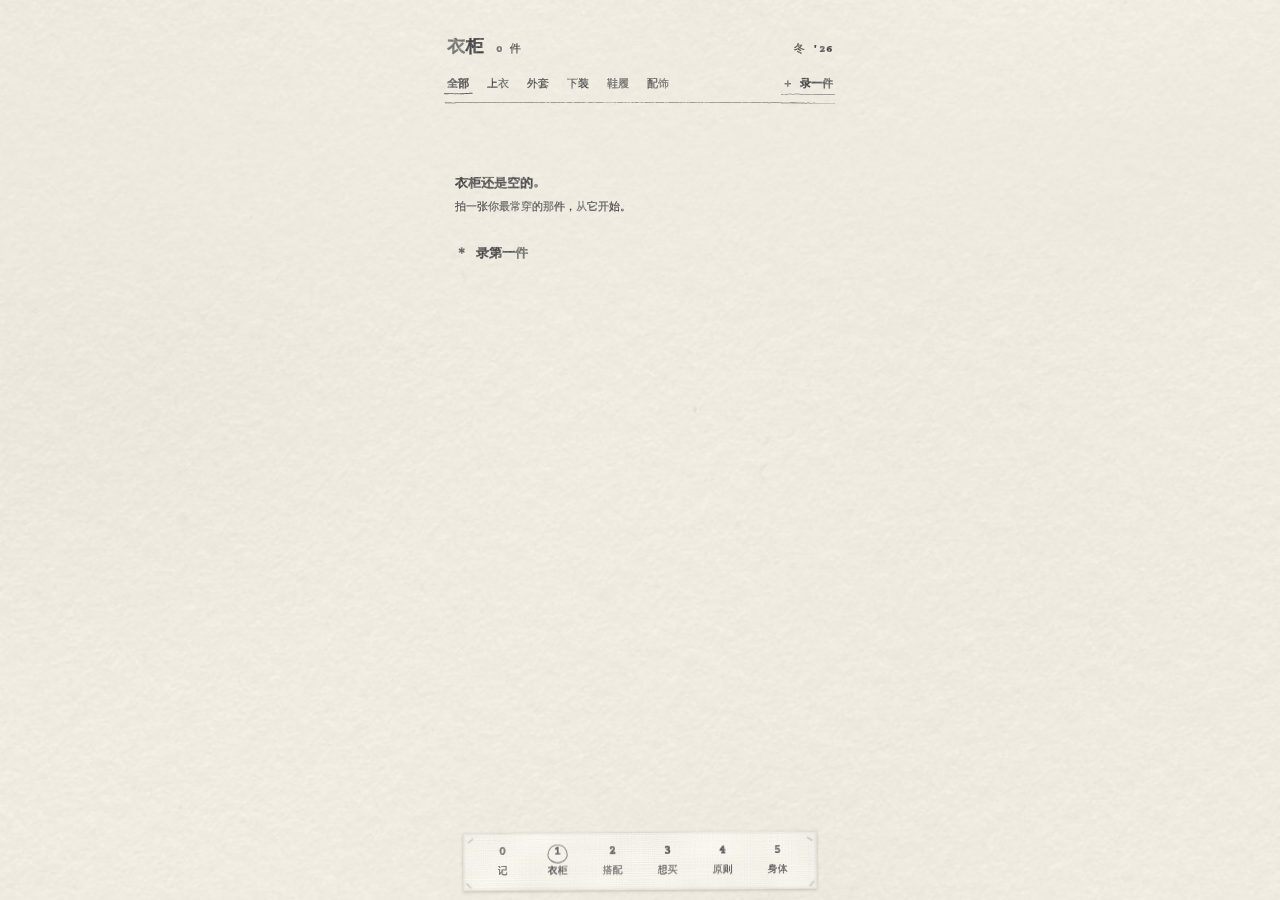
==== index.html @ f730901e "Publish the wardrobe app Static web files from playlist-covers/app/www. Records are stored only on t" ====
<!doctype html>
<html lang="zh-CN">
<head>
<meta charset="utf-8">
<meta name="viewport" content="width=device-width, initial-scale=1, viewport-fit=cover">
<meta name="apple-mobile-web-app-capable" content="yes">
<meta name="mobile-web-app-capable" content="yes">
<meta name="apple-mobile-web-app-status-bar-style" content="default">
<meta name="apple-mobile-web-app-title" content="衣柜">
<meta name="theme-color" content="#efebe1">
<meta name="format-detection" content="telephone=no">
<title>衣柜</title>
<link rel="manifest" href="manifest.webmanifest">
<link rel="apple-touch-icon" href="icons/icon-180.png">
<link rel="icon" href="icons/icon-192.png">
<link rel="preload" href="fonts/CourierPrime-Bold.ttf" as="font" type="font/ttf" crossorigin>
<link rel="stylesheet" href="css/app.css">
</head>
<body>
<main id="view"></main>
<script type="module" src="js/app.js"></script>
</body>
</html>
---- css/app.css ----
/* 一张米白的稿纸：字是打字机打的，线是签字笔画的，按钮是撕下来的布带，导航是一枚缝上去的布标。 */
@font-face { font-family: "Courier Prime"; src: url(../fonts/CourierPrime-Bold.ttf) format("truetype"); font-weight: 600 900; unicode-range: U+0000-02FF, U+2000-206F, U+20A0-20CF; font-display: block; }
@font-face { font-family: "Courier Prime"; src: url(../fonts/CourierPrime-Regular.ttf) format("truetype"); font-weight: 100 500; unicode-range: U+0000-02FF, U+2000-206F, U+20A0-20CF; font-display: block; }

:root {
  --ink: rgb(40, 39, 44);
  --ink-soft: rgba(40, 39, 44, 0.55);
  --paper: rgb(239, 235, 225);
  --font: "Courier Prime", "PingFang SC", "Hiragino Sans GB", "Noto Sans SC", "WenQuanYi Zen Hei", sans-serif;
  --gut: 22px;
  color-scheme: light;
}
* { box-sizing: border-box; -webkit-tap-highlight-color: transparent; }
html, body { margin: 0; min-height: 100%; }
body {
  background: var(--paper) url(../assets/paper.jpg) 0 0 / 100% auto repeat-y;
  font-family: var(--font); font-weight: 600; font-size: 11px; color: var(--ink);
  -webkit-font-smoothing: antialiased; -webkit-text-size-adjust: 100%;
  overflow-x: hidden; overscroll-behavior-y: none;
}
button, input, textarea, select { font: inherit; color: inherit; }
button { background: none; border: 0; padding: 0; cursor: pointer; }
a { color: inherit; text-decoration: none; }

/* ------------------------------------------------------------ 打字 */
.ty i {
  font-style: normal; position: relative; top: var(--y, 0);
  background: url(../assets/ink.png) var(--bx, 0) var(--by, 0) / 128px;
  -webkit-background-clip: text; background-clip: text; color: transparent;
  -webkit-text-stroke: 0.2px rgba(34, 32, 38, 0.28);
  opacity: var(--o, 1);
}
.ty.light i { background-image: url(../assets/ink_light.png); -webkit-text-stroke: 0.2px rgba(240, 236, 224, 0.35); }
.ty.b { font-weight: 800; }
.ty.soft { opacity: 0.62; }
.s { font-size: 9.5px; } .m { font-size: 11px; } .l { font-size: 13px; } .xl { font-size: 18px; letter-spacing: 0.02em; }

/* ------------------------------------------------------------ 页面 */
#view { position: relative; }
.page {
  position: relative; max-width: 430px; margin: 0 auto;
  padding: calc(env(safe-area-inset-top) + 28px) var(--gut) calc(env(safe-area-inset-bottom) + 118px);
  min-height: 100vh; animation: in 0.28s ease-out both;
}
.page.detail { padding-bottom: calc(env(safe-area-inset-bottom) + 40px); }
@keyframes in { from { opacity: 0; transform: translateY(4px); } to { opacity: 1; transform: none; } }
canvas.ink { position: absolute; pointer-events: none; mix-blend-mode: multiply; z-index: 3; }
.rel { position: relative; }

.head { display: flex; align-items: baseline; gap: 12px; margin: 6px 0 10px; }
.head .grow { flex: 1; }
.back { display: inline-flex; align-items: center; gap: 6px; padding: 6px 8px 6px 0; }
.back svg { width: 9px; height: 14px; }

.cats { display: flex; flex-wrap: wrap; gap: 4px 18px; margin: 12px 0 14px; position: relative; }
.cats button { padding: 6px 0; }
.hr { height: 1px; margin: 6px 0; }

/* ------------------------------------------------------------ 衣柜 */
.grid { display: grid; grid-template-columns: 1fr 1fr; column-gap: 8px; row-gap: 22px; margin-top: 16px; }
.card { display: block; position: relative; }
.card .fig { height: 172px; position: relative; display: flex; align-items: center; justify-content: center; }
.card .cap { display: grid; grid-template-columns: 1fr auto; align-items: start; gap: 4px; padding: 6px 4px 0 6px; }
.card .cap .t1 { display: block; line-height: 1.5; }
.card .cap .t2 { display: block; line-height: 1.5; }
.empty { padding: 60px 8px; text-align: left; line-height: 2; }

/* ------------------------------------------------------------ 实物 */
.print { display: inline-block; background: #f6f4ee; padding: 5px 5px 14px; transform: rotate(var(--rot, 0)); box-shadow: 0.6px 1.2px 2.4px rgba(120, 108, 88, 0.32), 0 0 0.5px rgba(0, 0, 0, 0.15); max-width: 100%; max-height: 100%; }
.print img { display: block; max-width: 100%; max-height: 100%; object-fit: contain; filter: saturate(0.92) contrast(0.97); }
.fig .print { max-height: 100%; }
.fig .print img { max-height: 150px; }

.sw { position: relative; display: inline-block; transform: rotate(var(--rot)); filter: drop-shadow(0.9px 1.4px 1.2px rgba(120, 108, 88, 0.35)); flex: none; }
.sw .cloth { position: absolute; inset: 0; background-size: 90px; background-blend-mode: overlay; -webkit-mask-size: 100% 100%; mask-size: 100% 100%; }
.fab-knit { background-image: url(../assets/fab_knit.png); }
.fab-linen { background-image: url(../assets/fab_linen.png); }
.fab-poplin { background-image: url(../assets/fab_poplin.png); }
.fab-jersey { background-image: url(../assets/fab_jersey.png); }
.fray-0 { -webkit-mask-image: url(../assets/fray_0.png); mask-image: url(../assets/fray_0.png); }
.fray-1 { -webkit-mask-image: url(../assets/fray_1.png); mask-image: url(../assets/fray_1.png); }
.fray-2 { -webkit-mask-image: url(../assets/fray_2.png); mask-image: url(../assets/fray_2.png); }
.thread { position: absolute; width: 9px; height: 4px; background: url(../assets/thread.png) 0 0 / 100% 100%; }

.label {
  position: relative; background: #f6f2e6 url(../assets/poplin.jpg) 0 0 / 160px;
  padding: 22px 20px 18px; line-height: 2.05;
  box-shadow: 0.8px 1.2px 2.2px rgba(140, 128, 108, 0.30), inset 0 0 4px rgba(150, 130, 90, 0.10);
  transform: rotate(var(--rot, -0.5deg));
}
.label::after { content: ""; position: absolute; inset: 4px; border: 4.4px solid transparent; border-image: url(../assets/stitch.png) 13 round; pointer-events: none; }
.label .gap { height: 0.9em; }
.label .row { position: relative; z-index: 1; }

.tapes { display: grid; grid-template-columns: 1fr 1fr; gap: 18px; margin: 28px 0 0; }
.tape {
  height: 50px; background: center / 100% 100% no-repeat; transform: rotate(var(--rot, 0));
  filter: drop-shadow(0.6px 1.5px 1.4px rgba(120, 108, 88, 0.36)); font-size: 15px; display: flex; align-items: center; justify-content: center;
  transition: transform 0.12s ease;
}
.tape:active { transform: rotate(var(--rot, 0)) scale(0.97); }
.tape .ty { font-weight: 800; letter-spacing: 0.04em; }

.nav {
  position: fixed; z-index: 20; left: 50%; bottom: calc(env(safe-area-inset-bottom) + 10px); transform: translateX(-50%) rotate(-0.4deg);
  width: min(354px, calc(100% - 36px)); height: 58px; background: url(../assets/nav.png) center / 100% 100% no-repeat;
  filter: drop-shadow(0.6px 1px 1.6px rgba(120, 108, 88, 0.35)); display: grid; grid-template-columns: repeat(6, 1fr); padding: 0 12px;
}
.nav a { display: flex; flex-direction: column; align-items: center; justify-content: center; gap: 5px; position: relative; }
.nav a .n { font-size: 12px; }
.nav a .w { font-size: 10px; }

/* ------------------------------------------------------------ 单品 */
.sheetframe { position: relative; margin: 14px 2px 0; padding: 22px 18px 18px; min-height: 540px; }
.sheetframe .title { display: inline-block; margin: 6px 0 6px; }
.props { margin: 10px 0 0 22px; line-height: 1.75; }
.itemfig { display: flex; justify-content: center; align-items: center; height: 330px; margin: 18px 0 8px; position: relative; }
.itemfig .print img { max-height: 300px; }
.sheetframe .top { display: flex; gap: 10px; align-items: flex-start; }
.sheetframe .tl { flex: 1; min-width: 0; }
.item-label { flex: none; width: 172px; margin: -40px -30px 0 0; padding: 18px 16px 14px; line-height: 1.85; font-size: 9.5px; z-index: 4; --rot: -0.8deg; }
.foot { display: flex; align-items: flex-end; justify-content: space-between; margin-top: 10px; }
.seasonbox { padding: 6px 10px; }

.table { display: grid; grid-template-columns: 56px repeat(4, 1fr); row-gap: 10px; margin: 12px 0; align-items: baseline; }
.table .c { text-align: left; }
.dates { display: grid; grid-template-columns: repeat(5, 1fr); gap: 12px 6px; margin: 14px 0; }
.dates button { text-align: left; padding: 2px 0; }

/* ------------------------------------------------------------ 表单 */
.form .row { display: grid; grid-template-columns: 52px 1fr; align-items: center; min-height: 40px; position: relative; padding: 4px 0; }
.opts { display: flex; flex-wrap: wrap; gap: 2px 8px; }
.opt { padding: 8px 6px; position: relative; min-width: 28px; }
.field { width: 100%; background: transparent; border: 0; border-bottom: 0.6px solid rgba(40, 39, 44, 0.32); padding: 8px 0 6px; font-size: 13px; font-weight: 600; outline: none; border-radius: 0; }
.field::placeholder { color: rgba(40, 39, 44, 0.32); }
textarea.field { resize: none; min-height: 96px; line-height: 1.8; font-size: 13px; }
.chips { display: flex; flex-wrap: wrap; gap: 14px 14px; align-items: center; padding: 6px 0; }
.chip { display: inline-flex; flex-direction: column; align-items: center; gap: 4px; position: relative; padding: 2px; }
.more { margin: 16px 0 4px; display: inline-block; padding: 8px 0; }
.hide { display: none !important; }
.preview { position: relative; height: 300px; margin: 8px 2px 16px; padding: 22px 18px; display: flex; flex-direction: column; }
.preview .fig { flex: 1; display: flex; align-items: center; justify-content: center; position: relative; }
.preview .fig .print img { max-height: 210px; }
.linkrow { display: flex; gap: 22px; align-items: center; }
.linkrow button, .linkrow label { padding: 8px 0; }
input[type=file] { display: none; }
.picker { display: grid; grid-template-columns: repeat(4, 1fr); gap: 10px 6px; margin: 10px 0; }
.picker button { position: relative; height: 92px; display: flex; flex-direction: column; align-items: center; justify-content: flex-end; }
.picker .fig { position: absolute; inset: 0 0 18px; }
.picker .fig .print img { max-height: 64px; }

/* ------------------------------------------------------------ 记 / 搭配 / 想买 / 原则 / 身体 */
.entry { display: grid; grid-template-columns: 64px 1fr 30px; gap: 0 4px; padding: 14px 0 16px; position: relative; }
.entry .txt { line-height: 1.75; font-size: 11.5px; }
.entry .ref { margin-top: 4px; display: inline-block; }
.entry .mark { text-align: center; padding-top: 1px; }
.track { padding: 14px 0 18px; position: relative; display: block; }
.track .top { display: grid; grid-template-columns: 34px 1fr auto; align-items: baseline; }
.thumbs { display: flex; align-items: flex-end; gap: 12px; margin: 10px 0 0 34px; flex-wrap: wrap; }
.thumb { display: flex; flex-direction: column; align-items: center; gap: 4px; }
.thumb .fig { width: 54px; height: 64px; position: relative; display: flex; align-items: center; justify-content: center; }
.thumb .fig .print { padding: 2px 2px 6px; } .thumb .fig .print img { max-height: 52px; }
.wish { padding: 14px 0 16px; position: relative; display: block; }
.wish .top { display: flex; justify-content: space-between; align-items: baseline; }
.ruleset { display: flex; align-items: center; gap: 2px; margin: 10px 0 6px; flex-wrap: wrap; }
.ruleset .n { width: 24px; text-align: center; padding: 6px 0; position: relative; }
.stamp { position: absolute; right: 6px; bottom: 16px; padding: 6px 10px; }
.rules-label { margin: 18px 6px 0; padding: 26px 24px 20px; font-size: 12.5px; line-height: 2.2; }
.how { display: grid; grid-template-columns: 30px 1fr auto; gap: 4px; padding: 10px 0; align-items: start; }
.how .old { margin-top: 2px; }
.stock { position: relative; height: 380px; margin-top: 8px; }
.stock .note { position: absolute; left: 172px; right: 0; line-height: 1.7; }
.colors { display: flex; gap: 16px; flex-wrap: wrap; align-items: flex-start; }

.toast { position: fixed; left: 50%; top: calc(env(safe-area-inset-top) + 18px); transform: translate(-50%, -8px) rotate(-1deg); opacity: 0; transition: 0.25s; z-index: 50; background: #f6f2e6 url(../assets/poplin.jpg) 0 0/160px; padding: 10px 16px; box-shadow: 0.8px 1.4px 3px rgba(120, 108, 88, 0.35); font-size: 12px; }
.toast.on { opacity: 1; transform: translate(-50%, 0) rotate(-1deg); }
.modal { position: fixed; inset: 0; z-index: 60; background: rgba(239, 235, 225, 0.72); display: flex; align-items: center; justify-content: center; padding: 30px; }
.sheetlabel { width: 100%; max-width: 330px; font-size: 13px; }
.choices { display: flex; justify-content: flex-end; gap: 28px; margin-top: 18px; }
.choices button { padding: 8px 4px; }
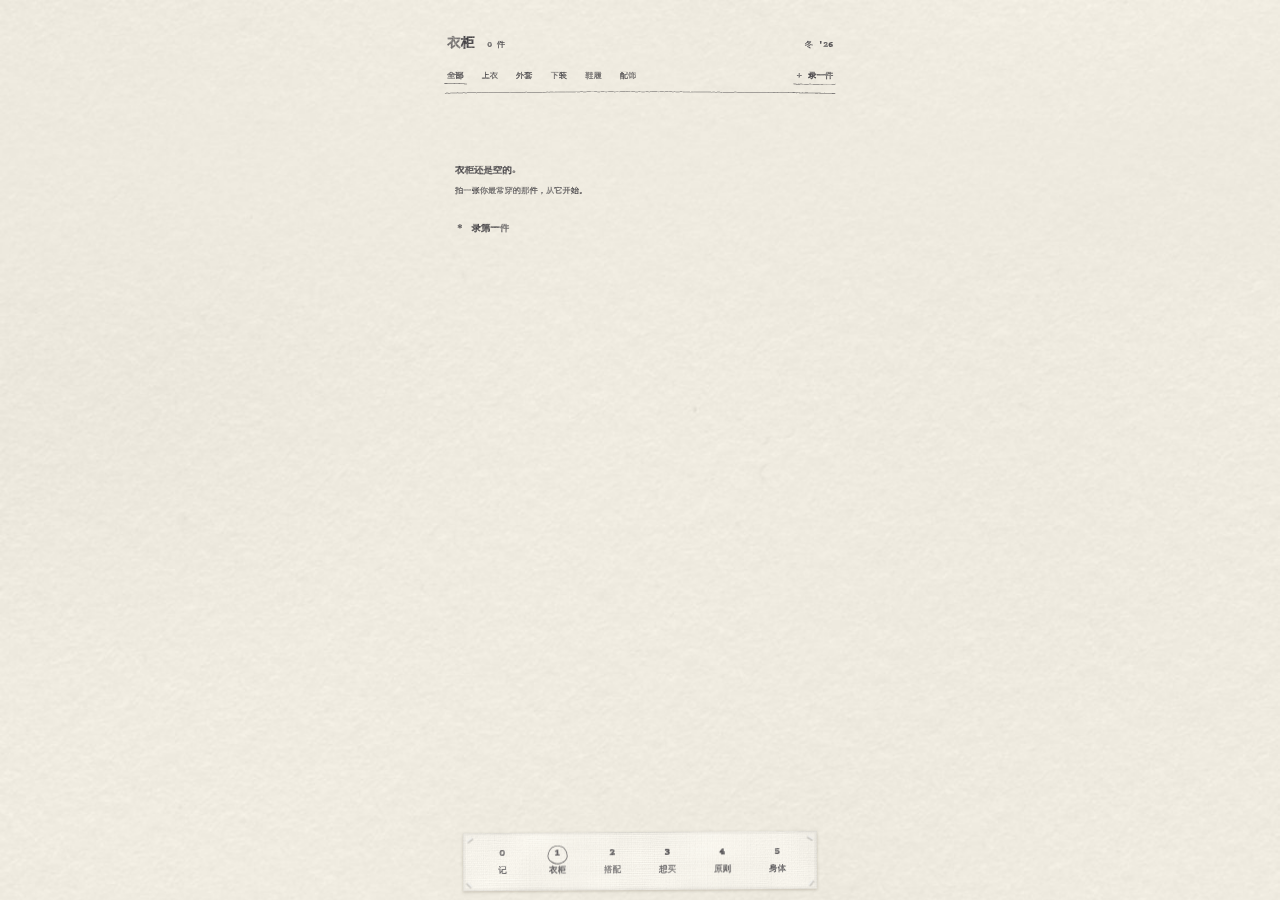
==== commit 8cd3b064: "Update the wardrobe app: real fabric swatches, sketch-sized type Co-Authored-By: Claude Opus 5.5 <no" ====
--- a/index.html
+++ b/index.html
@@ -2,7 +2,7 @@
 <html lang="zh-CN">
 <head>
 <meta charset="utf-8">
-<meta name="viewport" content="width=device-width, initial-scale=1, viewport-fit=cover">
+<meta name="viewport" content="width=device-width, initial-scale=1, maximum-scale=1, viewport-fit=cover">
 <meta name="apple-mobile-web-app-capable" content="yes">
 <meta name="mobile-web-app-capable" content="yes">
 <meta name="apple-mobile-web-app-status-bar-style" content="default">
--- a/css/app.css
+++ b/css/app.css
@@ -14,7 +14,7 @@
 html, body { margin: 0; min-height: 100%; }
 body {
   background: var(--paper) url(../assets/paper.jpg) 0 0 / 100% auto repeat-y;
-  font-family: var(--font); font-weight: 600; font-size: 11px; color: var(--ink);
+  font-family: var(--font); font-weight: 600; font-size: 9.2px; color: var(--ink);
   -webkit-font-smoothing: antialiased; -webkit-text-size-adjust: 100%;
   overflow-x: hidden; overscroll-behavior-y: none;
 }
@@ -33,7 +33,9 @@
 .ty.light i { background-image: url(../assets/ink_light.png); -webkit-text-stroke: 0.2px rgba(240, 236, 224, 0.35); }
 .ty.b { font-weight: 800; }
 .ty.soft { opacity: 0.62; }
-.s { font-size: 9.5px; } .m { font-size: 11px; } .l { font-size: 13px; } .xl { font-size: 18px; letter-spacing: 0.02em; }
+.s { font-size: 8px; } .m { font-size: 9.2px; } .l { font-size: 10.5px; } .xl { font-size: 15px; letter-spacing: 0.02em; }
+.ty i.c { font-size: 0.9em; }
+.hb { font-size: 12.5px; }
 
 /* ------------------------------------------------------------ 页面 */
 #view { position: relative; }
@@ -71,20 +73,12 @@
 .fig .print { max-height: 100%; }
 .fig .print img { max-height: 150px; }
 
-.sw { position: relative; display: inline-block; transform: rotate(var(--rot)); filter: drop-shadow(0.9px 1.4px 1.2px rgba(120, 108, 88, 0.35)); flex: none; }
-.sw .cloth { position: absolute; inset: 0; background-size: 90px; background-blend-mode: overlay; -webkit-mask-size: 100% 100%; mask-size: 100% 100%; }
-.fab-knit { background-image: url(../assets/fab_knit.png); }
-.fab-linen { background-image: url(../assets/fab_linen.png); }
-.fab-poplin { background-image: url(../assets/fab_poplin.png); }
-.fab-jersey { background-image: url(../assets/fab_jersey.png); }
-.fray-0 { -webkit-mask-image: url(../assets/fray_0.png); mask-image: url(../assets/fray_0.png); }
-.fray-1 { -webkit-mask-image: url(../assets/fray_1.png); mask-image: url(../assets/fray_1.png); }
-.fray-2 { -webkit-mask-image: url(../assets/fray_2.png); mask-image: url(../assets/fray_2.png); }
-.thread { position: absolute; width: 9px; height: 4px; background: url(../assets/thread.png) 0 0 / 100% 100%; }
+.sw { position: relative; display: inline-block; transform: rotate(var(--rot)); flex: none; }
+.sw .swc { position: absolute; display: block; }
 
 .label {
   position: relative; background: #f6f2e6 url(../assets/poplin.jpg) 0 0 / 160px;
-  padding: 22px 20px 18px; line-height: 2.05;
+  padding: 24px 20px 18px; line-height: 1.92; font-size: 8.6px;
   box-shadow: 0.8px 1.2px 2.2px rgba(140, 128, 108, 0.30), inset 0 0 4px rgba(150, 130, 90, 0.10);
   transform: rotate(var(--rot, -0.5deg));
 }
@@ -95,7 +89,7 @@
 .tapes { display: grid; grid-template-columns: 1fr 1fr; gap: 18px; margin: 28px 0 0; }
 .tape {
   height: 50px; background: center / 100% 100% no-repeat; transform: rotate(var(--rot, 0));
-  filter: drop-shadow(0.6px 1.5px 1.4px rgba(120, 108, 88, 0.36)); font-size: 15px; display: flex; align-items: center; justify-content: center;
+  filter: drop-shadow(0.6px 1.5px 1.4px rgba(120, 108, 88, 0.36)); font-size: 13.5px; display: flex; align-items: center; justify-content: center;
   transition: transform 0.12s ease;
 }
 .tape:active { transform: rotate(var(--rot, 0)) scale(0.97); }
@@ -107,8 +101,8 @@
   filter: drop-shadow(0.6px 1px 1.6px rgba(120, 108, 88, 0.35)); display: grid; grid-template-columns: repeat(6, 1fr); padding: 0 12px;
 }
 .nav a { display: flex; flex-direction: column; align-items: center; justify-content: center; gap: 5px; position: relative; }
-.nav a .n { font-size: 12px; }
-.nav a .w { font-size: 10px; }
+.nav a .n { font-size: 11px; }
+.nav a .w { font-size: 9.5px; }
 
 /* ------------------------------------------------------------ 单品 */
 .sheetframe { position: relative; margin: 14px 2px 0; padding: 22px 18px 18px; min-height: 540px; }
@@ -118,7 +112,7 @@
 .itemfig .print img { max-height: 300px; }
 .sheetframe .top { display: flex; gap: 10px; align-items: flex-start; }
 .sheetframe .tl { flex: 1; min-width: 0; }
-.item-label { flex: none; width: 172px; margin: -40px -30px 0 0; padding: 18px 16px 14px; line-height: 1.85; font-size: 9.5px; z-index: 4; --rot: -0.8deg; }
+.item-label { flex: none; width: 168px; margin: -40px -30px 0 0; padding: 18px 15px 13px; line-height: 1.97; font-size: 7.6px; z-index: 4; --rot: -0.8deg; }
 .foot { display: flex; align-items: flex-end; justify-content: space-between; margin-top: 10px; }
 .seasonbox { padding: 6px 10px; }
 
@@ -128,12 +122,12 @@
 .dates button { text-align: left; padding: 2px 0; }
 
 /* ------------------------------------------------------------ 表单 */
-.form .row { display: grid; grid-template-columns: 52px 1fr; align-items: center; min-height: 40px; position: relative; padding: 4px 0; }
+.form .row { display: grid; grid-template-columns: 52px 1fr; align-items: center; min-height: 36px; position: relative; padding: 4px 0; }
 .opts { display: flex; flex-wrap: wrap; gap: 2px 8px; }
 .opt { padding: 8px 6px; position: relative; min-width: 28px; }
-.field { width: 100%; background: transparent; border: 0; border-bottom: 0.6px solid rgba(40, 39, 44, 0.32); padding: 8px 0 6px; font-size: 13px; font-weight: 600; outline: none; border-radius: 0; }
+.field { width: 100%; background: transparent; border: 0; border-bottom: 0.6px solid rgba(40, 39, 44, 0.32); padding: 8px 0 6px; font-size: 11px; font-weight: 600; outline: none; border-radius: 0; }
 .field::placeholder { color: rgba(40, 39, 44, 0.32); }
-textarea.field { resize: none; min-height: 96px; line-height: 1.8; font-size: 13px; }
+textarea.field { resize: none; min-height: 96px; line-height: 1.8; font-size: 11px; }
 .chips { display: flex; flex-wrap: wrap; gap: 14px 14px; align-items: center; padding: 6px 0; }
 .chip { display: inline-flex; flex-direction: column; align-items: center; gap: 4px; position: relative; padding: 2px; }
 .more { margin: 16px 0 4px; display: inline-block; padding: 8px 0; }
@@ -151,7 +145,7 @@
 
 /* ------------------------------------------------------------ 记 / 搭配 / 想买 / 原则 / 身体 */
 .entry { display: grid; grid-template-columns: 64px 1fr 30px; gap: 0 4px; padding: 14px 0 16px; position: relative; }
-.entry .txt { line-height: 1.75; font-size: 11.5px; }
+.entry .txt { line-height: 1.85; font-size: 9.2px; }
 .entry .ref { margin-top: 4px; display: inline-block; }
 .entry .mark { text-align: center; padding-top: 1px; }
 .track { padding: 14px 0 18px; position: relative; display: block; }
@@ -165,16 +159,22 @@
 .ruleset { display: flex; align-items: center; gap: 2px; margin: 10px 0 6px; flex-wrap: wrap; }
 .ruleset .n { width: 24px; text-align: center; padding: 6px 0; position: relative; }
 .stamp { position: absolute; right: 6px; bottom: 16px; padding: 6px 10px; }
-.rules-label { margin: 18px 6px 0; padding: 26px 24px 20px; font-size: 12.5px; line-height: 2.2; }
+.rules-label { margin: 18px 6px 0; padding: 30px 24px 22px; font-size: 10px; line-height: 1.9; }
 .how { display: grid; grid-template-columns: 30px 1fr auto; gap: 4px; padding: 10px 0; align-items: start; }
 .how .old { margin-top: 2px; }
 .stock { position: relative; height: 380px; margin-top: 8px; }
 .stock .note { position: absolute; left: 172px; right: 0; line-height: 1.7; }
 .colors { display: flex; gap: 16px; flex-wrap: wrap; align-items: flex-start; }
 
-.toast { position: fixed; left: 50%; top: calc(env(safe-area-inset-top) + 18px); transform: translate(-50%, -8px) rotate(-1deg); opacity: 0; transition: 0.25s; z-index: 50; background: #f6f2e6 url(../assets/poplin.jpg) 0 0/160px; padding: 10px 16px; box-shadow: 0.8px 1.4px 3px rgba(120, 108, 88, 0.35); font-size: 12px; }
+.toast { font-size: 10px; position: fixed; left: 50%; top: calc(env(safe-area-inset-top) + 18px); transform: translate(-50%, -8px) rotate(-1deg); opacity: 0; transition: 0.25s; z-index: 50; background: #f6f2e6 url(../assets/poplin.jpg) 0 0/160px; padding: 10px 16px; box-shadow: 0.8px 1.4px 3px rgba(120, 108, 88, 0.35); }
 .toast.on { opacity: 1; transform: translate(-50%, 0) rotate(-1deg); }
 .modal { position: fixed; inset: 0; z-index: 60; background: rgba(239, 235, 225, 0.72); display: flex; align-items: center; justify-content: center; padding: 30px; }
 .sheetlabel { width: 100%; max-width: 330px; font-size: 13px; }
 .choices { display: flex; justify-content: flex-end; gap: 28px; margin-top: 18px; }
 .choices button { padding: 8px 4px; }
+
+/* 背面：正面的墨从纸背透过来，镜像、很淡 */
+.ghost { position: absolute; left: 0; right: 0; top: 0; pointer-events: none; transform: scaleX(-1); opacity: 0.12; filter: blur(0.9px); z-index: 0; }
+.ghost canvas.ink { mix-blend-mode: normal; }
+.dimnum { position: absolute; z-index: 4; }
+.backfig { width: 78px; height: 96px; position: relative; }
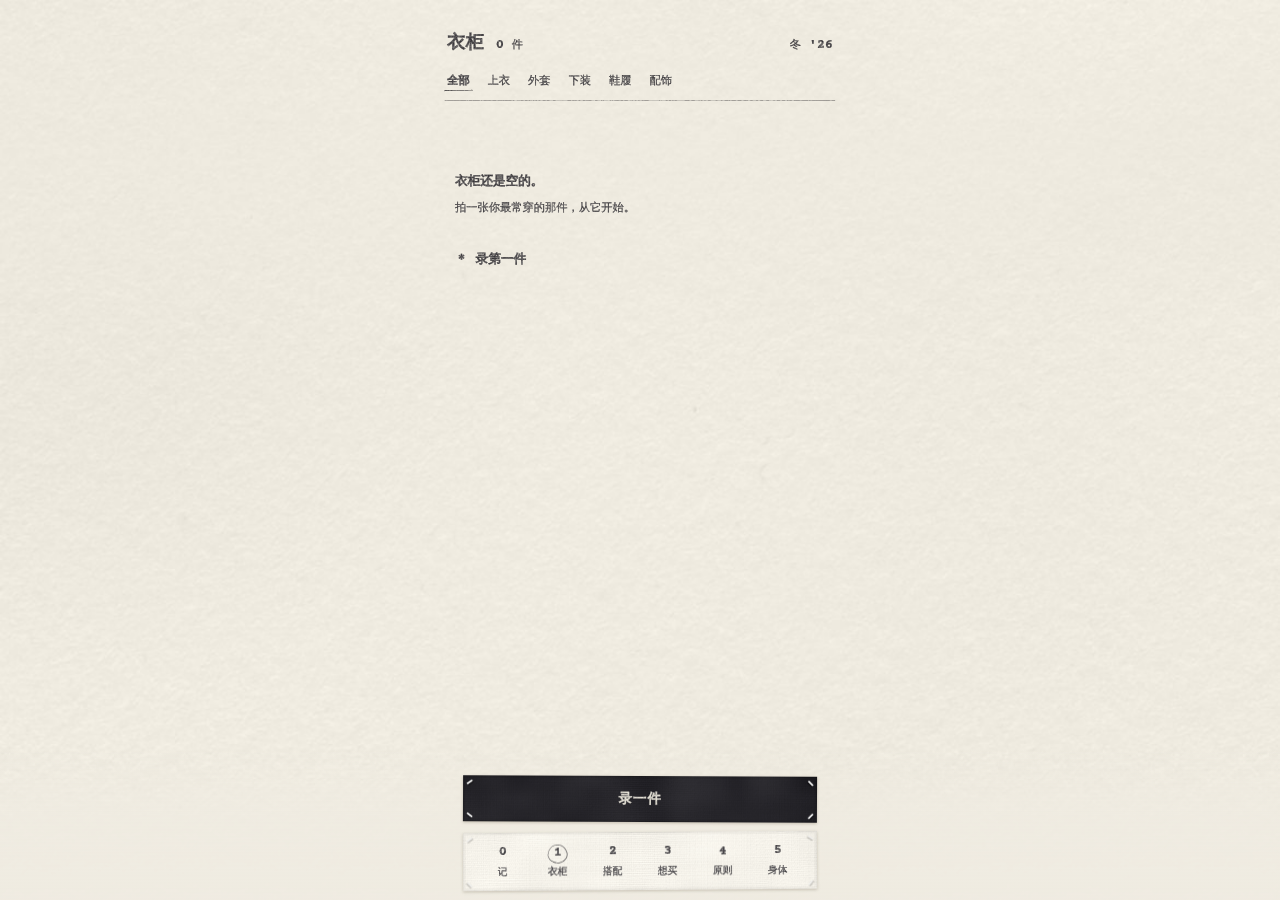
==== commit 21d8f260: "Update: navigation, cloth buttons, phone type sizes, wish photos, speed Co-Authored-By: Claude Opus " ====
--- a/index.html
+++ b/index.html
@@ -2,7 +2,7 @@
 <html lang="zh-CN">
 <head>
 <meta charset="utf-8">
-<meta name="viewport" content="width=device-width, initial-scale=1, maximum-scale=1, viewport-fit=cover">
+<meta name="viewport" content="width=device-width, initial-scale=1, maximum-scale=1, user-scalable=no, viewport-fit=cover">
 <meta name="apple-mobile-web-app-capable" content="yes">
 <meta name="mobile-web-app-capable" content="yes">
 <meta name="apple-mobile-web-app-status-bar-style" content="default">
--- a/css/app.css
+++ b/css/app.css
@@ -11,10 +11,12 @@
   color-scheme: light;
 }
 * { box-sizing: border-box; -webkit-tap-highlight-color: transparent; }
-html, body { margin: 0; min-height: 100%; }
+html, body { margin: 0; min-height: 100%; touch-action: pan-x pan-y; }
+body { -webkit-user-select: none; user-select: none; -webkit-touch-callout: none; }
+input, textarea { -webkit-user-select: text; user-select: text; }
 body {
   background: var(--paper) url(../assets/paper.jpg) 0 0 / 100% auto repeat-y;
-  font-family: var(--font); font-weight: 600; font-size: 9.2px; color: var(--ink);
+  font-family: var(--font); font-weight: 600; font-size: 12.5px; color: var(--ink);
   -webkit-font-smoothing: antialiased; -webkit-text-size-adjust: 100%;
   overflow-x: hidden; overscroll-behavior-y: none;
 }
@@ -23,30 +25,37 @@
 a { color: inherit; text-decoration: none; }
 
 /* ------------------------------------------------------------ 打字 */
-.ty i {
-  font-style: normal; position: relative; top: var(--y, 0);
-  background: url(../assets/ink.png) var(--bx, 0) var(--by, 0) / 128px;
+.ty {
+  background: url(../assets/ink.png) 0 0 / 128px;
   -webkit-background-clip: text; background-clip: text; color: transparent;
-  -webkit-text-stroke: 0.2px rgba(34, 32, 38, 0.28);
-  opacity: var(--o, 1);
-}
-.ty.light i { background-image: url(../assets/ink_light.png); -webkit-text-stroke: 0.2px rgba(240, 236, 224, 0.35); }
+  -webkit-text-stroke: 0.2px rgba(34, 32, 38, 0.3);
+}
+.ty i { font-style: normal; }
+.ty.light { background-image: url(../assets/ink_light.png); -webkit-text-stroke: 0.2px rgba(240, 236, 224, 0.35); }
 .ty.b { font-weight: 800; }
 .ty.soft { opacity: 0.62; }
-.s { font-size: 8px; } .m { font-size: 9.2px; } .l { font-size: 10.5px; } .xl { font-size: 15px; letter-spacing: 0.02em; }
+.s { font-size: 10.5px; } .m { font-size: 12.5px; } .l { font-size: 14px; } .xl { font-size: 20px; letter-spacing: 0.02em; }
 .ty i.c { font-size: 0.9em; }
-.hb { font-size: 12.5px; }
+.hb { font-size: 15px; }
 
 /* ------------------------------------------------------------ 页面 */
 #view { position: relative; }
 .page {
-  position: relative; max-width: 430px; margin: 0 auto;
-  padding: calc(env(safe-area-inset-top) + 28px) var(--gut) calc(env(safe-area-inset-bottom) + 118px);
-  min-height: 100vh; animation: in 0.28s ease-out both;
-}
-.page.detail { padding-bottom: calc(env(safe-area-inset-bottom) + 40px); }
-@keyframes in { from { opacity: 0; transform: translateY(4px); } to { opacity: 1; transform: none; } }
-canvas.ink { position: absolute; pointer-events: none; mix-blend-mode: multiply; z-index: 3; }
+  position: relative; max-width: 430px; margin: 0 auto; left: 0;
+  padding: calc(env(safe-area-inset-top) + 24px) var(--gut) calc(env(safe-area-inset-bottom) + 40px);
+  min-height: 100vh;
+}
+.page.has-nav { padding-bottom: calc(env(safe-area-inset-bottom) + 100px); }
+.page.has-nav.has-actions { padding-bottom: calc(env(safe-area-inset-bottom) + 160px); }
+.page.detail.has-actions { padding-bottom: calc(env(safe-area-inset-bottom) + 92px); }
+.enter-push { animation: pushIn 0.28s cubic-bezier(0.2, 0.7, 0.2, 1) both; }
+.enter-back { animation: backIn 0.28s cubic-bezier(0.2, 0.7, 0.2, 1) both; }
+.enter-tab { animation: fadeIn 0.2s ease-out both; }
+@keyframes pushIn { from { opacity: 0; left: 26px; } to { opacity: 1; left: 0; } }
+@keyframes backIn { from { opacity: 0; left: -26px; } to { opacity: 1; left: 0; } }
+@keyframes fadeIn { from { opacity: 0; } to { opacity: 1; } }
+@keyframes inkIn { from { opacity: 0; } to { opacity: 1; } }
+canvas.ink { position: absolute; pointer-events: none; mix-blend-mode: multiply; z-index: 3; animation: inkIn 0.3s ease-out both; }
 .rel { position: relative; }
 
 .head { display: flex; align-items: baseline; gap: 12px; margin: 6px 0 10px; }
@@ -74,11 +83,11 @@
 .fig .print img { max-height: 150px; }
 
 .sw { position: relative; display: inline-block; transform: rotate(var(--rot)); flex: none; }
-.sw .swc { position: absolute; display: block; }
+.sw .swc { position: absolute; display: block; animation: inkIn 0.3s ease-out both; }
 
 .label {
   position: relative; background: #f6f2e6 url(../assets/poplin.jpg) 0 0 / 160px;
-  padding: 24px 20px 18px; line-height: 1.92; font-size: 8.6px;
+  padding: 24px 20px 18px; line-height: 1.85; font-size: 11.5px;
   box-shadow: 0.8px 1.2px 2.2px rgba(140, 128, 108, 0.30), inset 0 0 4px rgba(150, 130, 90, 0.10);
   transform: rotate(var(--rot, -0.5deg));
 }
@@ -86,14 +95,31 @@
 .label .gap { height: 0.9em; }
 .label .row { position: relative; z-index: 1; }
 
-.tapes { display: grid; grid-template-columns: 1fr 1fr; gap: 18px; margin: 28px 0 0; }
-.tape {
-  height: 50px; background: center / 100% 100% no-repeat; transform: rotate(var(--rot, 0));
-  filter: drop-shadow(0.6px 1.5px 1.4px rgba(120, 108, 88, 0.36)); font-size: 13.5px; display: flex; align-items: center; justify-content: center;
-  transition: transform 0.12s ease;
-}
-.tape:active { transform: rotate(var(--rot, 0)) scale(0.97); }
-.tape .ty { font-weight: 800; letter-spacing: 0.04em; }
+/* 按钮：和导航同一种棉布标，固定在屏幕下方 */
+.actionbar { position: fixed; z-index: 19; left: 50%; transform: translateX(-50%); width: min(354px, calc(100% - 36px)); bottom: calc(env(safe-area-inset-bottom) + 12px); }
+.actionbar.above-nav { bottom: calc(env(safe-area-inset-bottom) + 78px); }
+.actionbar:empty { display: none; }
+.actions { display: grid; grid-template-columns: 1fr; gap: 12px; }
+.actions.n2 { grid-template-columns: 1fr 1fr; }
+.btn {
+  height: 46px; background: center / 100% 100% no-repeat; font-size: 15px; letter-spacing: 0.06em;
+  display: flex; align-items: center; justify-content: center; transform: rotate(-0.3deg);
+  filter: drop-shadow(0.6px 1.2px 1.6px rgba(120, 108, 88, 0.38)); transition: transform 0.12s ease, filter 0.12s ease;
+}
+.btn.dark { transform: rotate(0.25deg); }
+.btn:active { transform: translateY(1px) scale(0.985); filter: drop-shadow(0.2px 0.5px 0.6px rgba(120, 108, 88, 0.3)); }
+.bottomfade { position: fixed; left: 0; right: 0; bottom: 0; height: calc(env(safe-area-inset-bottom) + 150px); z-index: 18; pointer-events: none;
+  background: linear-gradient(to bottom, rgba(239, 235, 225, 0), rgba(239, 235, 225, 0.85) 45%, rgba(239, 235, 225, 0.95)); }
+.bottomfade.short { height: calc(env(safe-area-inset-bottom) + 84px); }
+.bottomfade.none { display: none; }
+.card:active .fig, .track:active, .wish:active, .entry:active { opacity: 0.7; }
+.card .fig, .track, .wish, .entry { transition: opacity 0.12s; }
+.wish.withphoto { padding-right: 84px; }
+.wphoto { position: absolute; right: 0; top: 14px; width: 72px; height: 84px; display: flex; align-items: flex-start; justify-content: flex-end; }
+.wphoto .print { padding: 3px 3px 9px; } .wphoto .print img { max-height: 70px; max-width: 64px; }
+.wnote { line-height: 1.7; margin-top: 4px; padding-right: 64px; }
+.wishfig { display: flex; justify-content: center; margin: 4px 0 10px; height: 200px; }
+.wishfig .print img { max-height: 180px; }
 
 .nav {
   position: fixed; z-index: 20; left: 50%; bottom: calc(env(safe-area-inset-bottom) + 10px); transform: translateX(-50%) rotate(-0.4deg);
@@ -101,33 +127,39 @@
   filter: drop-shadow(0.6px 1px 1.6px rgba(120, 108, 88, 0.35)); display: grid; grid-template-columns: repeat(6, 1fr); padding: 0 12px;
 }
 .nav a { display: flex; flex-direction: column; align-items: center; justify-content: center; gap: 5px; position: relative; }
-.nav a .n { font-size: 11px; }
-.nav a .w { font-size: 9.5px; }
+.nav a .n { font-size: 12.5px; }
+.nav a .w { font-size: 11px; }
 
 /* ------------------------------------------------------------ 单品 */
 .sheetframe { position: relative; margin: 14px 2px 0; padding: 22px 18px 18px; min-height: 540px; }
 .sheetframe .title { display: inline-block; margin: 6px 0 6px; }
 .props { margin: 10px 0 0 22px; line-height: 1.75; }
-.itemfig { display: flex; justify-content: center; align-items: center; height: 330px; margin: 18px 0 8px; position: relative; }
+.itemfig { display: flex; justify-content: center; align-items: center; height: 330px; margin: 14px 0 8px; position: relative; }
 .itemfig .print img { max-height: 300px; }
-.sheetframe .top { display: flex; gap: 10px; align-items: flex-start; }
-.sheetframe .tl { flex: 1; min-width: 0; }
-.item-label { flex: none; width: 168px; margin: -40px -30px 0 0; padding: 18px 15px 13px; line-height: 1.97; font-size: 7.6px; z-index: 4; --rot: -0.8deg; }
+.foot2 { display: flex; gap: 14px; align-items: flex-start; margin-top: 6px; }
+.item-label { flex: 1 1 auto; min-width: 0; max-width: 250px; margin: 0 0 0 -32px; padding: 18px 16px 13px 22px; line-height: 1.8; font-size: 11px; z-index: 4; --rot: -0.8deg; }
+.foot2 .side { display: flex; flex-direction: column; align-items: flex-end; gap: 18px; flex: none; padding-top: 8px; }
+.nostamp { margin-top: 14px; white-space: nowrap; }
+.seasonbox { white-space: nowrap; }
+.backwrap { position: absolute; right: 0; bottom: 0; display: flex; flex-direction: column; align-items: center; gap: 2px; z-index: 2; }
+.mainfig { position: relative; flex: 1; height: 100%; display: flex; align-items: center; justify-content: center; }
+.mainfig.withback { margin-right: 66px; }
+.mainfig .print img { max-height: 300px; }
 .foot { display: flex; align-items: flex-end; justify-content: space-between; margin-top: 10px; }
 .seasonbox { padding: 6px 10px; }
 
-.table { display: grid; grid-template-columns: 56px repeat(4, 1fr); row-gap: 10px; margin: 12px 0; align-items: baseline; }
+.table { display: grid; grid-template-columns: 64px repeat(4, 1fr); row-gap: 10px; margin: 12px 0; align-items: baseline; }
 .table .c { text-align: left; }
 .dates { display: grid; grid-template-columns: repeat(5, 1fr); gap: 12px 6px; margin: 14px 0; }
 .dates button { text-align: left; padding: 2px 0; }
 
 /* ------------------------------------------------------------ 表单 */
-.form .row { display: grid; grid-template-columns: 52px 1fr; align-items: center; min-height: 36px; position: relative; padding: 4px 0; }
+.form .row { display: grid; grid-template-columns: 62px 1fr; align-items: center; min-height: 44px; position: relative; padding: 4px 0; }
 .opts { display: flex; flex-wrap: wrap; gap: 2px 8px; }
 .opt { padding: 8px 6px; position: relative; min-width: 28px; }
-.field { width: 100%; background: transparent; border: 0; border-bottom: 0.6px solid rgba(40, 39, 44, 0.32); padding: 8px 0 6px; font-size: 11px; font-weight: 600; outline: none; border-radius: 0; }
+.field { width: 100%; background: transparent; border: 0; border-bottom: 0.6px solid rgba(40, 39, 44, 0.32); padding: 8px 0 6px; font-size: 15px; font-weight: 600; outline: none; border-radius: 0; }
 .field::placeholder { color: rgba(40, 39, 44, 0.32); }
-textarea.field { resize: none; min-height: 96px; line-height: 1.8; font-size: 11px; }
+textarea.field { resize: none; min-height: 96px; line-height: 1.7; font-size: 15px; }
 .chips { display: flex; flex-wrap: wrap; gap: 14px 14px; align-items: center; padding: 6px 0; }
 .chip { display: inline-flex; flex-direction: column; align-items: center; gap: 4px; position: relative; padding: 2px; }
 .more { margin: 16px 0 4px; display: inline-block; padding: 8px 0; }
@@ -144,8 +176,8 @@
 .picker .fig .print img { max-height: 64px; }
 
 /* ------------------------------------------------------------ 记 / 搭配 / 想买 / 原则 / 身体 */
-.entry { display: grid; grid-template-columns: 64px 1fr 30px; gap: 0 4px; padding: 14px 0 16px; position: relative; }
-.entry .txt { line-height: 1.85; font-size: 9.2px; }
+.entry { display: grid; grid-template-columns: 74px 1fr 32px; gap: 0 4px; padding: 14px 0 16px; position: relative; }
+.entry .txt { line-height: 1.75; font-size: 12.5px; }
 .entry .ref { margin-top: 4px; display: inline-block; }
 .entry .mark { text-align: center; padding-top: 1px; }
 .track { padding: 14px 0 18px; position: relative; display: block; }
@@ -157,19 +189,19 @@
 .wish { padding: 14px 0 16px; position: relative; display: block; }
 .wish .top { display: flex; justify-content: space-between; align-items: baseline; }
 .ruleset { display: flex; align-items: center; gap: 2px; margin: 10px 0 6px; flex-wrap: wrap; }
-.ruleset .n { width: 24px; text-align: center; padding: 6px 0; position: relative; }
+.ruleset .n { width: 26px; text-align: center; padding: 6px 0; position: relative; }
 .stamp { position: absolute; right: 6px; bottom: 16px; padding: 6px 10px; }
-.rules-label { margin: 18px 6px 0; padding: 30px 24px 22px; font-size: 10px; line-height: 1.9; }
+.rules-label { margin: 18px 6px 0; padding: 30px 24px 22px; font-size: 13.5px; line-height: 1.85; }
 .how { display: grid; grid-template-columns: 30px 1fr auto; gap: 4px; padding: 10px 0; align-items: start; }
 .how .old { margin-top: 2px; }
 .stock { position: relative; height: 380px; margin-top: 8px; }
-.stock .note { position: absolute; left: 172px; right: 0; line-height: 1.7; }
+.stock .note { position: absolute; left: 160px; right: 0; line-height: 1.6; }
 .colors { display: flex; gap: 16px; flex-wrap: wrap; align-items: flex-start; }
 
-.toast { font-size: 10px; position: fixed; left: 50%; top: calc(env(safe-area-inset-top) + 18px); transform: translate(-50%, -8px) rotate(-1deg); opacity: 0; transition: 0.25s; z-index: 50; background: #f6f2e6 url(../assets/poplin.jpg) 0 0/160px; padding: 10px 16px; box-shadow: 0.8px 1.4px 3px rgba(120, 108, 88, 0.35); }
+.toast { font-size: 13px; position: fixed; left: 50%; top: calc(env(safe-area-inset-top) + 18px); transform: translate(-50%, -8px) rotate(-1deg); opacity: 0; transition: 0.25s; z-index: 50; background: #f6f2e6 url(../assets/poplin.jpg) 0 0/160px; padding: 10px 16px; box-shadow: 0.8px 1.4px 3px rgba(120, 108, 88, 0.35); }
 .toast.on { opacity: 1; transform: translate(-50%, 0) rotate(-1deg); }
 .modal { position: fixed; inset: 0; z-index: 60; background: rgba(239, 235, 225, 0.72); display: flex; align-items: center; justify-content: center; padding: 30px; }
-.sheetlabel { width: 100%; max-width: 330px; font-size: 13px; }
+.sheetlabel { width: 100%; max-width: 330px; font-size: 14px; }
 .choices { display: flex; justify-content: flex-end; gap: 28px; margin-top: 18px; }
 .choices button { padding: 8px 4px; }
 
